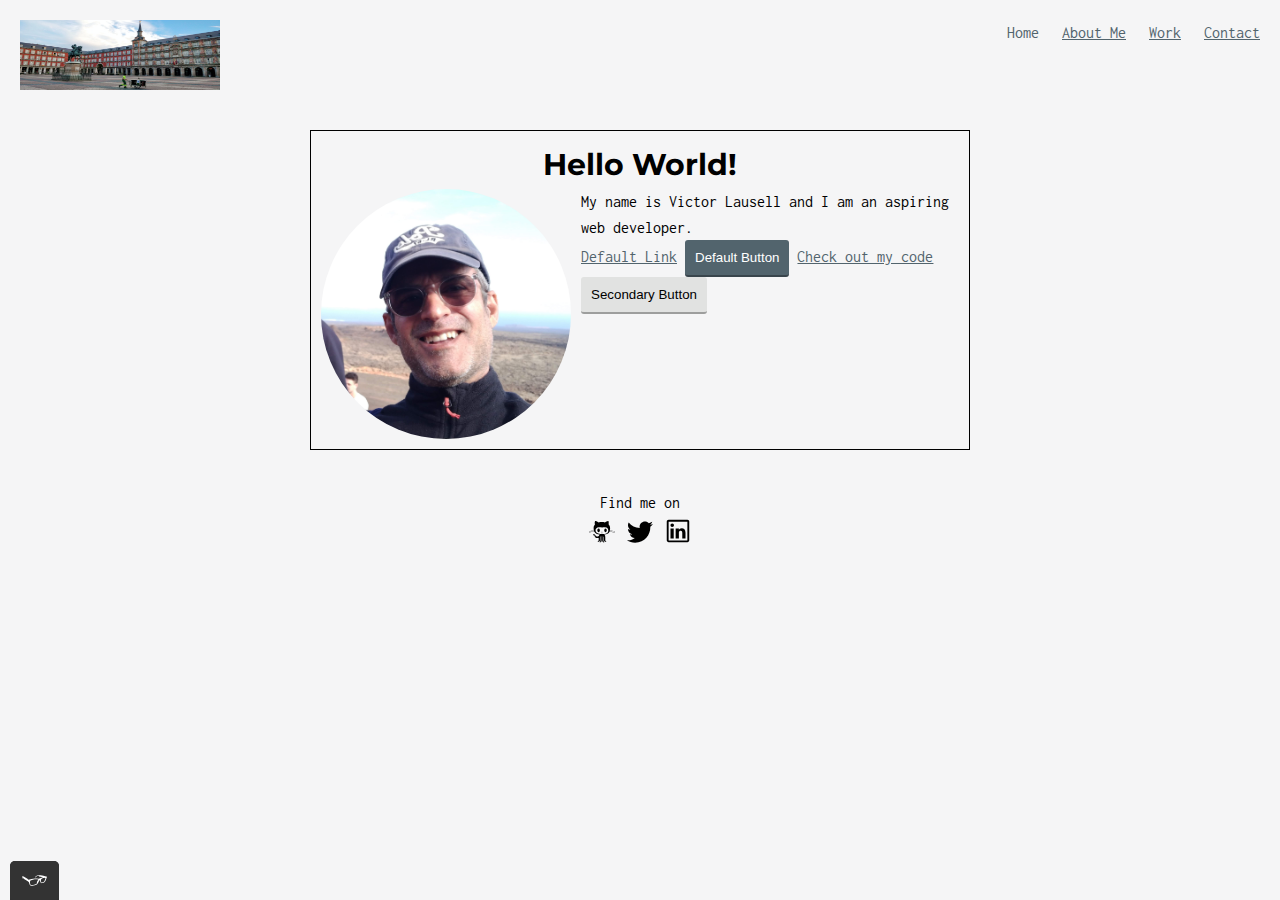
==== index.html @ 49cc0823 "added alert to index page" ====
<!DOCTYPE html>
<html lang="en">
<head>
  <meta charset="UTF-8">
  <meta name="viewport" content="width=device-width, initial-scale=1.0">
  <link rel="shortcut icon" href="images/favicon.ico">
  <title>Victor´s HTML Page</title>
  <link rel="stylesheet" href="css/css-reset.css">
  <!-- <link rel="stylesheet" type="text/css" href="https://cdnjs.cloudflare.com/ajax/libs/normalize/8.0.1/normalize.min.css" integrity="sha512-NhSC1YmyruXifcj/KFRWoC561YpHpc5Jtzgvbuzx5VozKpWvQ+4nXhPdFgmx8xqexRcpAglTj9sIBWINXa8x5w==" crossorigin="anonymous" /> -->
  <link rel="stylesheet" type="text/css" href="css/style.production.css">
  <link href="https://fonts.googleapis.com/css2?family=Inconsolata:wght@400;700&family=Montserrat:wght@400;700&display=swap" rel="stylesheet">

</head>
<body>
    <!-- header including logo and main navigation -->
<header class="page-header">
    <!-- add logo here -->
    <img src="images/victor-lausell-axY7XS8LmNY-unsplash.jpg" alt="logo" width="200" height="70" class="page-header__item">
    <nav class="main-navigation page-header__item">
        <ul role="menubar" class="navigation-list">
            <li role="presentation">
                <a href="index.html" role="menuitem" class="navigation-list__item navigation-list__item--active">Home</a>
            </li>
            <li role="presentation">
                <a href="about.html" role="menuitem" class="navigation-list__item ">About Me</a>
            </li>
            <li role="presentation">
                <a href="work.html" role="menuitem" class="navigation-list__item">Work</a>
            </li>
            <li role="presentation">
                <a href="contact.html" role="menuitem" class="navigation-list__item ">Contact</a>
            </li>
        </ul>    
</nav>   
</header>
<div class="profile">
    <div >
        <h1 style="text-align: center;">Hello World!</h1>
        <p><!-- <img src="http://via.placeholder.com/150x150" alt="A photograph of me"> -->
            <img src="images/IMG_20200105_113810.png" width="250" height="250" class="profile__portrait" alt="photo of me, Victor Lausell" style="float:left; margin-right: 10px;">My name is Victor Lausell and I am an aspiring web developer.</p>
    
        <a href="#">Default Link</a>
        <button type="button">Default Button</button>
        <a href="https://github.com/lausellv/CF-WebSite.git">Check out my code</a>
        <button class="button__secondary">Secondary Button</button>
    </div>
</div>

<footer class="page-footer">
    
    <div class="social-media">
        <p>Find me on</p>
        <!-- Github logo -->
    <a href="https://github.com/lausellv" target="_blank"><img src="images/iconfinder_github_394189b.svg" alt="github" ></a>
    <!-- Twitter logo -->
    <a href="https://twitter.com/LausellVictor" target="_blank"><img src="images/iconfinder_03-twitter_104501b.svg" alt="twitter"></a>
    <!-- LinkedIn logo -->
    <a href="https://www.linkedin.com/in/lausellv" target="_blank"><img src="images/iconfinder_icon-social-linkedin-outline_211909b.svg" alt="linkedin"></a>
    </div>
</footer>         
       
     

<script>alert('Howdy');</script>
<script src="js/tota11y.min.js"></script>
</body>
</html>
---- css/style.production.css ----
/*
* Prefixed by https://autoprefixer.github.io
* PostCSS: v7.0.29,
* Autoprefixer: v9.7.6
* Browsers: last 4 version
*/

/*
Colors used
https://material.io/resources/color/#!/?view.left=0&view.right=0&primary.color=90A4AE&secondary.color=BDBDBD

Primary Color (blue grey): #90a4ae;
    (black text): #000;
    P-dark blue grey: #62757f;
    (white text): #fff;

Secondary Color (darker light grey): #E1E2E1;
Background color (light grey): #F5F5F6;
 */
/* CSS rules to specify families
font-family: 'Inconsolata', monospace;
font-family: 'Montserrat', sans-serif; */

:root {
  --black: #000;
  --white: #fff;
  --primary-color: #52646d;
  --secondary-color: #e1e2e1;
  --bg-color: #f5f5f6;
  --light-blue-grey: rgb(146, 165, 172);
  --primary-color-darker: darken(--primary-color, 20%);
  --visited-links: #306569;
  --active-links: #489c79;
  --font-size-body: 16px;
  --font-size-h1: 30px;
  --font-size-h2: 24px;
  --font-size-h3: 18px;
  --font-weight-body: 400;
  --font-weight-h1-h2-h3: 700;
}

* {
  -webkit-box-sizing: border-box;
          box-sizing: border-box;
}

body {
  background-color: var(--bg-color);
  font-family: "Inconsolata", monospace;
  font-weight: var(--font-weight-body);
  font-size: var(--font-size-body);
  line-height: 1.6;
  /* sets the line height to 1.6 */
}

h1 {
  font-family: "Montserrat", sans-serif;
  font-size: var(--font-size-h1);
  font-weight: var(--font-weight-h1-h2-h3);
}

h2 {
  font-size: var(--font-size-h2);
  font-weight: var(--font-weight-h1-h2-h3);
}

h3 {
  font-size: var(--font-size-h3);
  font-weight: var(--font-weight-h1-h2-h3);
}

div {
  padding: 10px; /* Adds a 10px inner spacing to all sides*/
  margin: 10px; /* Adds a 10px outer spacing to all sides*/
  border-width: 1px;
  border-color: var(--black);
  border-style: solid;
  /* border: 1px solid black; Attributes describe: thickness, type, color */
}

a {
  color: var(--primary-color);
  /* color: #000; */
}

a.visited {
  /* link previously visited */
  color: var(--visited-links);
}

a:hover,
a:focus {
  /* always after a.visited!!! no underlining while hovering above the link */
  text-decoration: none;
}

a:active {
  /* selected link */
  color: var(--active-links);
}

.about {
  text-align: center;
}

div.about,
div.social-media,
div.profile {
  border: none;
}

button,
.button {
  /* overwrites browser defaults and resets the border */
  border: none;
  display: inline-block;
  /* takes the font from the outer container */
  /* font-family: inherit; */
  /* styles the button */
  background-color: var(--primary-color);
  color: var(--white);
  text-decoration: none;
  /* no need to specify the font-size since it was done when styling the body */
  /* font-size: 16px; */
  padding: 10px;
  border-radius: 3px;
  /* width of the border, type, color */
  border-bottom: 2px solid rgba(0, 0, 0, 0.3);
  /* transition-duration: 0.2s;
  transition-property: opacity; */
  /* combined transition duration with transition property */
  -webkit-transition: 0.2s opacity;
  -o-transition: 0.2s opacity;
  transition: 0.2s opacity;
}

button:hover,
button:focus,
.button:hover,
.button:focus {
  /* reduces the opacity of the button to 80% */
  opacity: 0.8;
  /* lets the mouse appear as a hand when hovering over the button */
  cursor: pointer;
}

/* further practice with attribute selectors/ basically you're targeting the attribute itself and styling it*/
/* a[role] {
  background-color: #96aaa2;
} */

.button__secondary {
  background-color: var(--secondary-color);
  color: var(--black);
  /* the rest is inherited by the styled applied to the original button. no need to go over that as long as this secondary button is below on the style sheet */
}

.page-header {
  display: -webkit-box;
  display: -ms-flexbox;
  display: flex;
  width: 100%;
  padding: 20px;
}

.page-header__item {
  -ms-flex-preferred-size: 200px;
      flex-basis: 200px;
  -ms-flex-negative: 1;
      flex-shrink: 1;
  -webkit-box-flex: 0;
      -ms-flex-positive: 0;
          flex-grow: 0;
  /* flex: 0, 1 200px; */
}
/* do we need to have .page-header here? not really */
.page-header .page-header__item:last-child {
  -webkit-box-flex: 1;
      -ms-flex-positive: 1;
          flex-grow: 1;
  text-align: right;
}

#work {
  padding: 20px;
}

.navigation-list {
  list-style-type: none;
}

.navigation-list li {
  display: inline-block;
  margin-left: 15px;
}

.navigation-list__item--active {
  text-decoration: none;
}

div.profile {
  max-width: 700px;
  margin: 0 auto;
  display: -webkit-box;
  display: -ms-flexbox;
  display: flex;
}

textarea {
  position: fixed;
  bottom: 0;
  right: 0;
  width: 95%;
}

.profile .profile__portrait {
  float: left;
  width: 250px;
  height: 250px;
  /* height:250px; or height:auto;  don't need it bc it's a square img, I created it, so I know for sure*/
  /* margin-right:40px; */
  border-radius: 50%;
  -webkit-box-flex: 0;
      -ms-flex-positive: 0;
          flex-grow: 0;
  -ms-flex-negative: 0;
      flex-shrink: 0;
}

.grid {
  display: -ms-grid;
  display: grid;
  -ms-grid-columns: 300px 300px 300px;
  grid-template-columns: 300px 300px 300px;
  -ms-grid-rows: 300px 300px;
  grid-template-rows: 300px 300px;
}

.grid > *:nth-child(1) {
  -ms-grid-row: 1;
  -ms-grid-column: 1;
}

.grid > *:nth-child(2) {
  -ms-grid-row: 1;
  -ms-grid-column: 2;
}

.grid > *:nth-child(3) {
  -ms-grid-row: 1;
  -ms-grid-column: 3;
}

.grid > *:nth-child(4) {
  -ms-grid-row: 2;
  -ms-grid-column: 1;
}

.grid > *:nth-child(5) {
  -ms-grid-row: 2;
  -ms-grid-column: 2;
}

.grid > *:nth-child(6) {
  -ms-grid-row: 2;
  -ms-grid-column: 3;
}

.grid .grid__item {
  background-color: var(--light-blue-grey);
}

.page-footer {
  clear: both;
  display: -webkit-box;
  display: -ms-flexbox;
  display: flex;
  -webkit-box-orient: vertical;
  -webkit-box-direction: normal;
      -ms-flex-direction: column;
          flex-direction: column;
}

.social-media {
  text-align: center;
}

/* .social-media--item {

} */

/* @keyframes color-change {
  from {
    fill: #edc655;
  }
  to {
    fill: #f76414;
  }
} */
/* using percentages */

@-webkit-keyframes color-change {
  0% {
    fill: #edc655;
  }
  50% {
    fill: #fcffad;
  }
  100% {
    fill: #f76414;
  }
}

@keyframes color-change {
  0% {
    fill: #edc655;
  }
  50% {
    fill: #fcffad;
  }
  100% {
    fill: #f76414;
  }
}

.sun {
  -webkit-animation-duration: 4s;
          animation-duration: 4s;
  -webkit-animation-name: color-change;
          animation-name: color-change;
  -webkit-animation-iteration-count: infinite;
          animation-iteration-count: infinite;
  -webkit-animation-direction: alternate;
          animation-direction: alternate;
  -webkit-animation-timing-function: linear;
          animation-timing-function: linear;
}
.sun {
  -webkit-animation: 4s color-change infinite alternate linear;
          animation: 4s color-change infinite alternate linear;
}

@-webkit-keyframes cloud-move {
  from {
    -webkit-transform: translate(0, 50px);
            transform: translate(0, 50px);
  }
  to {
    -webkit-transform: translate(200px, 50px);
            transform: translate(200px, 50px);
  }
}

@keyframes cloud-move {
  from {
    -webkit-transform: translate(0, 50px);
            transform: translate(0, 50px);
  }
  to {
    -webkit-transform: translate(200px, 50px);
            transform: translate(200px, 50px);
  }
}
/* .cloud-front {
  animation-duration: 30s;
  animation-name: cloud-move;
  animation-iteration-count: infinite;
  animation-direction: alternate;
  animation-timing-function: linear;
} */
.cloud-front {
  -webkit-animation: 30s cloud-move infinite alternate linear;
          animation: 30s cloud-move infinite alternate linear;
}

@-webkit-keyframes cloud-move-reverse {
  from {
    -webkit-transform: translate(446px, 48px);
            transform: translate(446px, 48px);
  }
  to {
    -webkit-transform: translate(100px, 48px);
            transform: translate(100px, 48px);
  }
}

@keyframes cloud-move-reverse {
  from {
    -webkit-transform: translate(446px, 48px);
            transform: translate(446px, 48px);
  }
  to {
    -webkit-transform: translate(100px, 48px);
            transform: translate(100px, 48px);
  }
}

.cloud-back {
  -webkit-animation-duration: 30s;
          animation-duration: 30s;
  -webkit-animation-name: cloud-move-reverse;
          animation-name: cloud-move-reverse;
  -webkit-animation-iteration-count: infinite;
          animation-iteration-count: infinite;
  -webkit-animation-timing-function: linear;
          animation-timing-function: linear;
}
/* the order doesn't matter */
.cloud-back {
  -webkit-animation: infinite 34s cloud-move-reverse alternate linear;
          animation: infinite 34s cloud-move-reverse alternate linear;
}
/*  devices less than 500px wide*/

@media all and (max-width: 500px) {
  .grid {
    -ms-grid-columns: 1fr;
    grid-template-columns: 1fr;
    /* grid-gap: 10px; */
  }

  /* we don't need this code bc it's included in @media all and (max-width: 750px) */
  /* .grid__item:last-child {
    grid-column: auto / auto;
    grid-row: auto / auto;
  }
  h1 {
    font-size: 22px;
  } */
}

/*  devices that are greater than 500px but less than 700px wide*/

@media all and (min-width: 500px) and (max-width: 750px) {
  .grid {
    -ms-grid-columns: 1fr 1fr;
    grid-template-columns: 1fr 1fr;
    /* grid-gap: 10px; */
  }

  /* we don't need this code bc it's included in @media all and (max-width: 750px) */
  /* .grid__item:last-child {
grid-column: auto / auto;
grid-row: auto / auto;
}

h1 {
  font-size: 22px
} */
}

/* this m-query combines (min-width: 0px) and (max-width:750px) and their shared code */

@media all and (max-width: 750px) {
  .grid {
    grid-gap: 10px;
  }

  .grid__item:last-child {
    grid-column: auto / auto;
    grid-row: auto / auto;
  }
  h1 {
    font-size: 22px;
  }
}
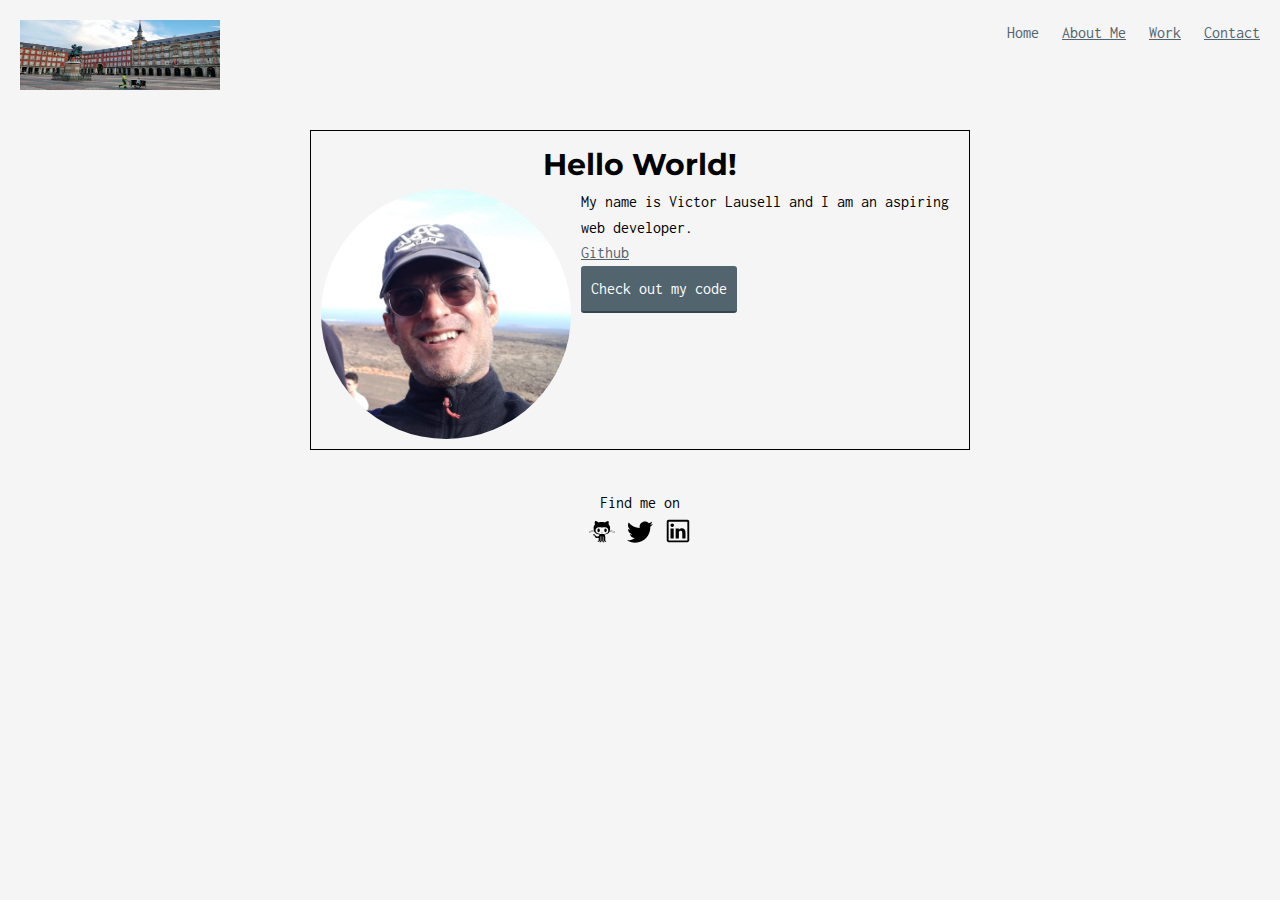
==== commit e3e5dcf5: "commented out forms and styled link as a button" ====
--- a/index.html
+++ b/index.html
@@ -39,10 +39,9 @@
         <p><!-- <img src="http://via.placeholder.com/150x150" alt="A photograph of me"> -->
             <img src="images/IMG_20200105_113810.png" width="250" height="250" class="profile__portrait" alt="photo of me, Victor Lausell" style="float:left; margin-right: 10px;">My name is Victor Lausell and I am an aspiring web developer.</p>
     
-        <a href="#">Default Link</a>
-        <button type="button">Default Button</button>
-        <a href="https://github.com/lausellv/CF-WebSite.git">Check out my code</a>
-        <button class="button__secondary">Secondary Button</button>
+        <a href="https://github.com/lausellv/CF-WebSite.git">Github</a><br>
+        <a href="https://github.com/lausellv/CF-WebSite.git" class="button">Check out my code</a>
+        <!-- <button class="button__secondary">Secondary Button</button> -->
     </div>
 </div>
 
@@ -61,7 +60,7 @@
        
      
 
-<script>alert('Howdy');</script>
+<!-- <script>alert('Howdy');</script> -->
 <script src="js/tota11y.min.js"></script>
 </body>
 </html>
--- a/css/style.production.css
+++ b/css/style.production.css
@@ -207,7 +207,7 @@
 }
 
 textarea {
-  position: fixed;
+  position: relative;
   bottom: 0;
   right: 0;
   width: 95%;
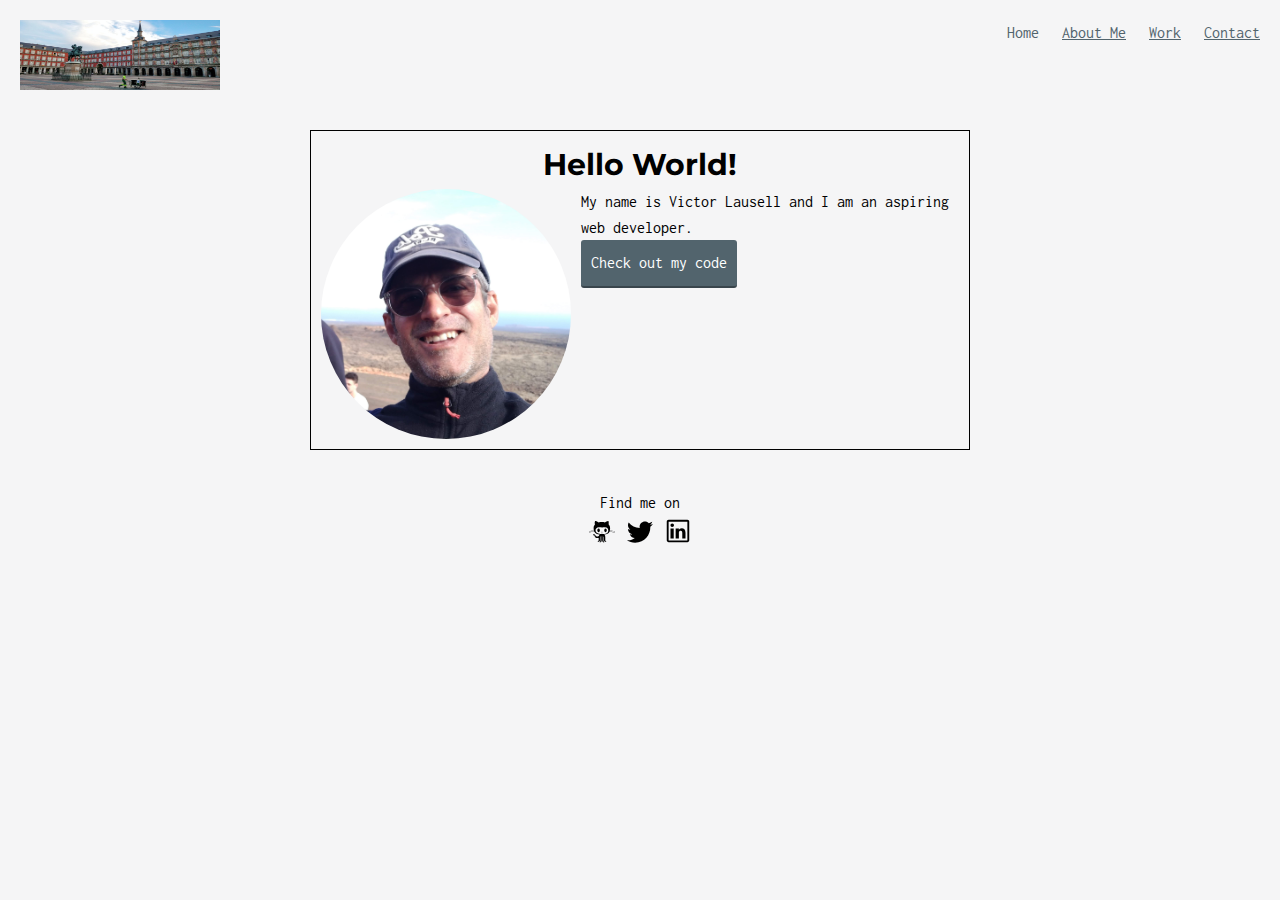
==== commit fb205883: "modified links" ====
--- a/index.html
+++ b/index.html
@@ -39,8 +39,8 @@
         <p><!-- <img src="http://via.placeholder.com/150x150" alt="A photograph of me"> -->
             <img src="images/IMG_20200105_113810.png" width="250" height="250" class="profile__portrait" alt="photo of me, Victor Lausell" style="float:left; margin-right: 10px;">My name is Victor Lausell and I am an aspiring web developer.</p>
     
-        <a href="https://github.com/lausellv/CF-WebSite.git">Github</a><br>
-        <a href="https://github.com/lausellv/CF-WebSite.git" class="button">Check out my code</a>
+        
+        <a href="https://github.com/lausellv/CF-WebSite.git" class="button" target="_blank">Check out my code</a>
         <!-- <button class="button__secondary">Secondary Button</button> -->
     </div>
 </div>
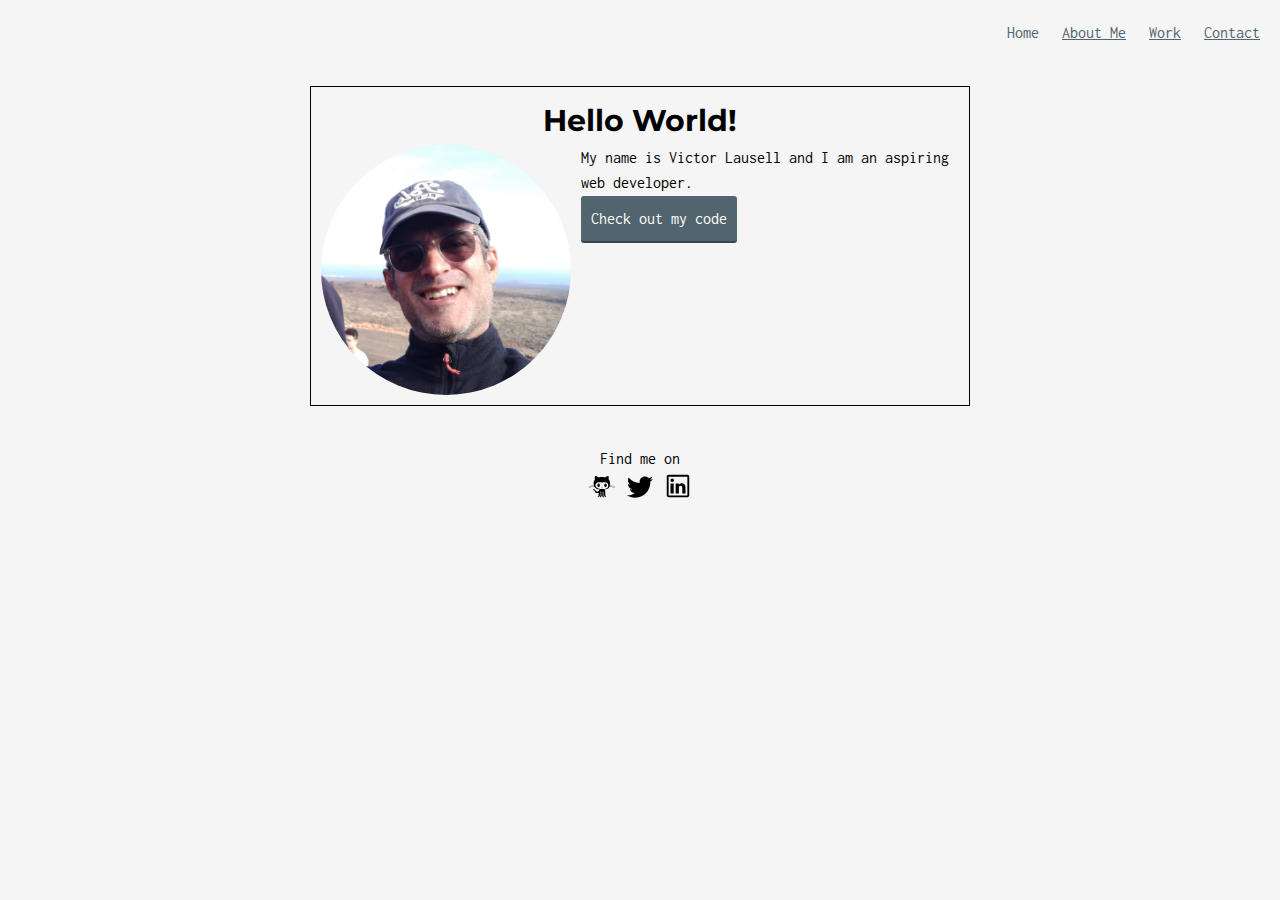
==== commit 33ffdce3: "CF.6.6 updates" ====
--- a/index.html
+++ b/index.html
@@ -15,7 +15,6 @@
     <!-- header including logo and main navigation -->
 <header class="page-header">
     <!-- add logo here -->
-    <img src="images/victor-lausell-axY7XS8LmNY-unsplash.jpg" alt="logo" width="200" height="70" class="page-header__item">
     <nav class="main-navigation page-header__item">
         <ul role="menubar" class="navigation-list">
             <li role="presentation">
--- a/css/style.production.css
+++ b/css/style.production.css
@@ -1,7 +1,7 @@
 /*
 * Prefixed by https://autoprefixer.github.io
-* PostCSS: v7.0.29,
-* Autoprefixer: v9.7.6
+* PostCSS: v8.3.6,
+* Autoprefixer: v10.3.1
 * Browsers: last 4 version
 */
 
@@ -21,71 +21,53 @@
 font-family: 'Inconsolata', monospace;
 font-family: 'Montserrat', sans-serif; */
 
-:root {
-  --black: #000;
-  --white: #fff;
-  --primary-color: #52646d;
-  --secondary-color: #e1e2e1;
-  --bg-color: #f5f5f6;
-  --light-blue-grey: rgb(146, 165, 172);
-  --primary-color-darker: darken(--primary-color, 20%);
-  --visited-links: #306569;
-  --active-links: #489c79;
-  --font-size-body: 16px;
-  --font-size-h1: 30px;
-  --font-size-h2: 24px;
-  --font-size-h3: 18px;
-  --font-weight-body: 400;
-  --font-weight-h1-h2-h3: 700;
-}
-
 * {
   -webkit-box-sizing: border-box;
           box-sizing: border-box;
 }
 
 body {
-  background-color: var(--bg-color);
+  background-color: #f5f5f6;
   font-family: "Inconsolata", monospace;
-  font-weight: var(--font-weight-body);
-  font-size: var(--font-size-body);
+  font-weight: 400;
+  font-size: 16px;
   line-height: 1.6;
   /* sets the line height to 1.6 */
 }
 
 h1 {
   font-family: "Montserrat", sans-serif;
-  font-size: var(--font-size-h1);
-  font-weight: var(--font-weight-h1-h2-h3);
+  font-size: 30px;
+  font-weight: 700;
 }
 
 h2 {
-  font-size: var(--font-size-h2);
-  font-weight: var(--font-weight-h1-h2-h3);
+  font-size: 24px;
+  font-weight: 700;
 }
 
 h3 {
-  font-size: var(--font-size-h3);
-  font-weight: var(--font-weight-h1-h2-h3);
+  font-size: 18px;
+  font-weight: 700;
 }
 
 div {
   padding: 10px; /* Adds a 10px inner spacing to all sides*/
   margin: 10px; /* Adds a 10px outer spacing to all sides*/
   border-width: 1px;
-  border-color: var(--black);
+  border-color: #000;
   border-style: solid;
   /* border: 1px solid black; Attributes describe: thickness, type, color */
 }
 
 a {
-  color: var(--primary-color);
+  color: #52646d;
   /* color: #000; */
 }
 
 a.visited {
   /* link previously visited */
-  color: var(--visited-links);
+  color: #306569;
 }
 
 a:hover,
@@ -96,7 +78,7 @@
 
 a:active {
   /* selected link */
-  color: var(--active-links);
+  color: #489c79;
 }
 
 .about {
@@ -109,16 +91,15 @@
   border: none;
 }
 
-button,
-.button {
+button {
   /* overwrites browser defaults and resets the border */
   border: none;
   display: inline-block;
   /* takes the font from the outer container */
   /* font-family: inherit; */
   /* styles the button */
-  background-color: var(--primary-color);
-  color: var(--white);
+  background-color: #52646d;
+  color: #fff;
   text-decoration: none;
   /* no need to specify the font-size since it was done when styling the body */
   /* font-size: 16px; */
@@ -134,6 +115,30 @@
   transition: 0.2s opacity;
 }
 
+.button {
+  /* overwrites browser defaults and resets the border */
+  border: none;
+  display: inline-block;
+  /* takes the font from the outer container */
+  /* font-family: inherit; */
+  /* styles the button */
+  background-color: #52646d;
+  color: #fff;
+  text-decoration: none;
+  /* no need to specify the font-size since it was done when styling the body */
+  /* font-size: 16px; */
+  padding: 10px;
+  border-radius: 3px;
+  /* width of the border, type, color */
+  border-bottom: 2px solid rgba(0, 0, 0, 0.3);
+  /* transition-duration: 0.2s;
+  transition-property: opacity; */
+  /* combined transition duration with transition property */
+  -webkit-transition: 0.2s opacity;
+  -o-transition: 0.2s opacity;
+  transition: 0.2s opacity;
+}
+
 button:hover,
 button:focus,
 .button:hover,
@@ -150,8 +155,8 @@
 } */
 
 .button__secondary {
-  background-color: var(--secondary-color);
-  color: var(--black);
+  background-color: #e1e2e1;
+  color: #000;
   /* the rest is inherited by the styled applied to the original button. no need to go over that as long as this secondary button is below on the style sheet */
 }
 
@@ -227,47 +232,35 @@
       flex-shrink: 0;
 }
 
-.grid {
-  display: -ms-grid;
-  display: grid;
-  -ms-grid-columns: 300px 300px 300px;
-  grid-template-columns: 300px 300px 300px;
-  -ms-grid-rows: 300px 300px;
-  grid-template-rows: 300px 300px;
-}
-
-.grid > *:nth-child(1) {
-  -ms-grid-row: 1;
-  -ms-grid-column: 1;
-}
-
-.grid > *:nth-child(2) {
-  -ms-grid-row: 1;
-  -ms-grid-column: 2;
-}
-
-.grid > *:nth-child(3) {
-  -ms-grid-row: 1;
-  -ms-grid-column: 3;
-}
-
-.grid > *:nth-child(4) {
-  -ms-grid-row: 2;
-  -ms-grid-column: 1;
-}
-
-.grid > *:nth-child(5) {
-  -ms-grid-row: 2;
-  -ms-grid-column: 2;
-}
-
-.grid > *:nth-child(6) {
-  -ms-grid-row: 2;
-  -ms-grid-column: 3;
-}
-
-.grid .grid__item {
-  background-color: var(--light-blue-grey);
+.grid-item {
+  display: inline-block;
+  width: 33%;
+ }
+
+ @supports (display:grid){
+   .grid {
+    display:-ms-grid;
+    display:grid;
+    -ms-grid-columns: 1fr 20px 1fr 20px 1fr;
+    grid-template-columns: 1fr 1fr 1fr;
+    grid-gap:20px;
+  }
+  .grid-item {
+    background-color: undefined;
+    color:undefined;
+    width:auto;
+    min-height:auto;
+    padding:10px 15px;
+  }
+}
+
+
+
+
+.grid .grid-item {
+  height: 250px;
+  overflow: auto;
+  background-color: rgb(192, 208, 214);
 }
 
 .page-footer {
@@ -433,23 +426,33 @@
 
 @media all and (min-width: 500px) and (max-width: 750px) {
   .grid {
-    -ms-grid-columns: 1fr 1fr;
+    -ms-grid-columns: 1fr;
+    grid-template-columns: 1fr;
+    /* grid-gap: 10px; */
+  }
+}
+@media all and (min-width: 750px) and (max-width: 950px) {
+  .grid {
+    -ms-grid-columns: 1fr;
+    grid-template-columns: 1fr;
+    /* grid-gap: 10px; */
+  }
+}
+@media all and (min-width: 950px) and (max-width: 1250px) {
+  .grid {
+    -ms-grid-columns: 1fr;
+    grid-template-columns: 1fr;
+    /* grid-gap: 10px; */
+  }
+}
+
+@media all and (min-width: 1250px) and (max-width: 2000px) {
+  .grid {
+    -ms-grid-columns: 1fr 20px 1fr;
     grid-template-columns: 1fr 1fr;
     /* grid-gap: 10px; */
   }
-
-  /* we don't need this code bc it's included in @media all and (max-width: 750px) */
-  /* .grid__item:last-child {
-grid-column: auto / auto;
-grid-row: auto / auto;
-}
-
-h1 {
-  font-size: 22px
-} */
-}
-
-/* this m-query combines (min-width: 0px) and (max-width:750px) and their shared code */
+}
 
 @media all and (max-width: 750px) {
   .grid {
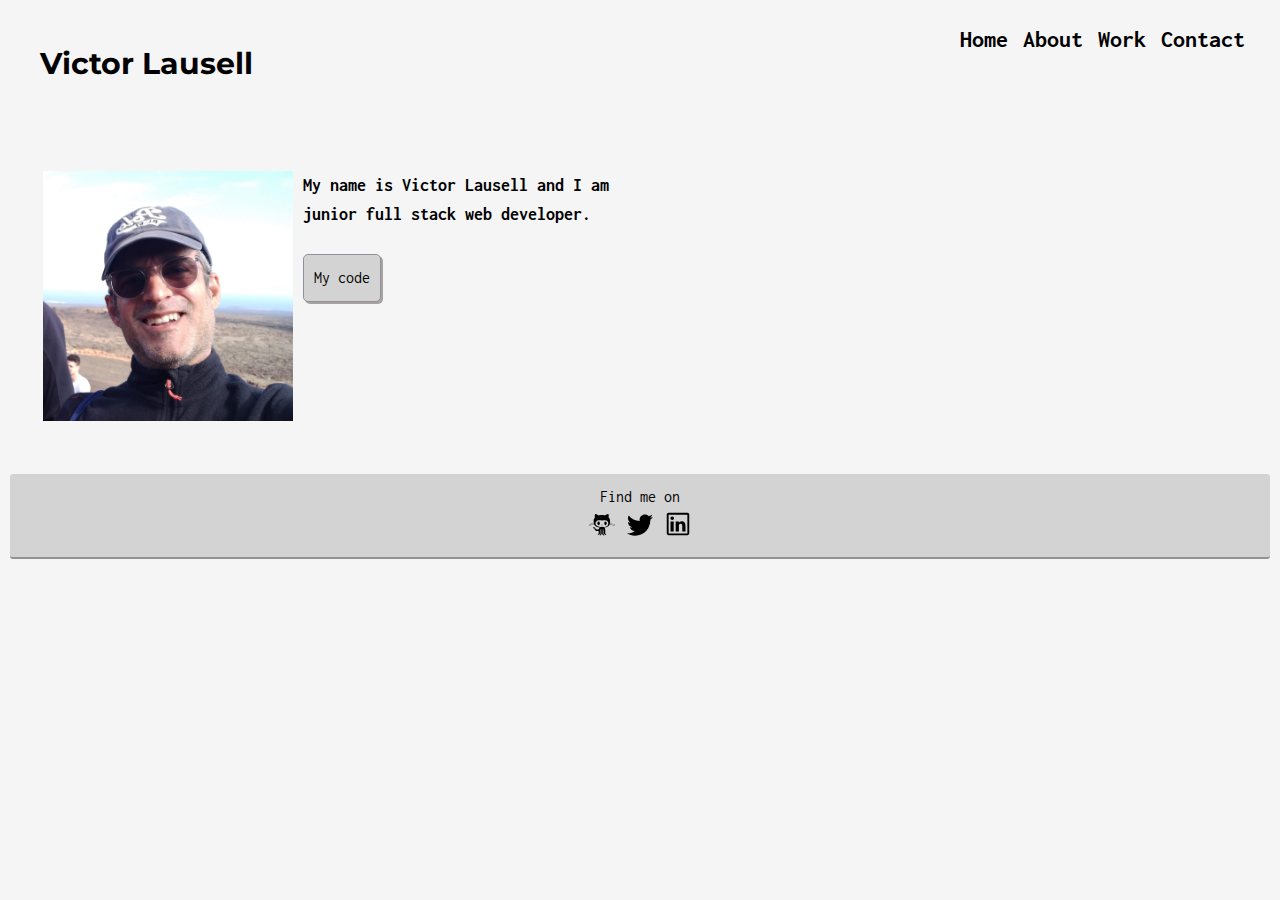
==== commit cd1be121: "CF6.7 Website update" ====
--- a/index.html
+++ b/index.html
@@ -1,65 +1,89 @@
 <!DOCTYPE html>
 <html lang="en">
-<head>
-  <meta charset="UTF-8">
-  <meta name="viewport" content="width=device-width, initial-scale=1.0">
-  <link rel="shortcut icon" href="images/favicon.ico">
-  <title>Victor´s HTML Page</title>
-  <link rel="stylesheet" href="css/css-reset.css">
-  <!-- <link rel="stylesheet" type="text/css" href="https://cdnjs.cloudflare.com/ajax/libs/normalize/8.0.1/normalize.min.css" integrity="sha512-NhSC1YmyruXifcj/KFRWoC561YpHpc5Jtzgvbuzx5VozKpWvQ+4nXhPdFgmx8xqexRcpAglTj9sIBWINXa8x5w==" crossorigin="anonymous" /> -->
-  <link rel="stylesheet" type="text/css" href="css/style.production.css">
-  <link href="https://fonts.googleapis.com/css2?family=Inconsolata:wght@400;700&family=Montserrat:wght@400;700&display=swap" rel="stylesheet">
+  <head>
+    <meta charset="UTF-8" />
+    <meta name="viewport" content="width=device-width, initial-scale=1.0" />
+    <link rel="shortcut icon" href="images/favicon.ico" />
+    <title>Victor´s HTML Page</title>
+    <link rel="stylesheet" href="css/css-reset.css" />
+    <!-- <link rel="stylesheet" type="text/css" href="https://cdnjs.cloudflare.com/ajax/libs/normalize/8.0.1/normalize.min.css" integrity="sha512-NhSC1YmyruXifcj/KFRWoC561YpHpc5Jtzgvbuzx5VozKpWvQ+4nXhPdFgmx8xqexRcpAglTj9sIBWINXa8x5w==" crossorigin="anonymous" /> -->
+    <link rel="stylesheet" type="text/css" href="css/style.production.css" />
+    <link
+      href="https://fonts.googleapis.com/css2?family=Inconsolata:wght@400;700&family=Montserrat:wght@400;700&display=swap"
+      rel="stylesheet"
+    />
+  </head>
+  <body>
+    <!-- header including logo and main navigation -->
+    <header class="page-header">
+      <div class="nav-title logo">
+        <h1><a href="index.html">Victor Lausell</a></h1>
+      </div>
+      <nav class="main-navigation page-header__item">
+        
+        <ul role="menubar" class="navigation-list">
+          <li role="presentation">
+            <h2><a
+              href="index.html"
+              role="menuitem"
+              class="navigation-list__item navigation-list__item--active"
+              >Home</a
+            ></li><h2>
+          </li>
+          <li role="presentation"><h2>
+            <a href="about.html" role="menuitem" class="navigation-list__item">About</a>
+          </li></h2>
+          <li role="presentation">
+            <h2><a href="work.html" role="menuitem" class="navigation-list__item">Work</a>
+            </h2></li></br>
+          <li role="presentation">
+            <h2><a href="contact.html" role="menuitem" class="navigation-list__item">Contact</a></h2>
+          </li>
+        </ul>
+      </nav>
+    </header>
+    <div class="profile">
+      <div>
+       
+        <p>
+        
+          <!-- <img src="http://via.placeholder.com/150x150" alt="A photograph of me"> -->
+          <img
+            src="images/IMG_20200105_113810.png"
+            width="250"
+            height="250"
+            class="profile__portrait"
+            alt="photo of me, Victor Lausell"
+            style="float: left; margin-right: 10px"
+          /><h3>My name is Victor Lausell and I am junior full stack web developer.</h3>
+        </p>
+    </br>
+        <a href="https://github.com/lausellv/CF-WebSite.git" class="button" target="_blank"
+          >My code</a
+        >
+        <!-- <button class="button__secondary">Secondary Button</button> -->
+      </div>
+    </div>
 
-</head>
-<body>
-    <!-- header including logo and main navigation -->
-<header class="page-header">
-    <!-- add logo here -->
-    <nav class="main-navigation page-header__item">
-        <ul role="menubar" class="navigation-list">
-            <li role="presentation">
-                <a href="index.html" role="menuitem" class="navigation-list__item navigation-list__item--active">Home</a>
-            </li>
-            <li role="presentation">
-                <a href="about.html" role="menuitem" class="navigation-list__item ">About Me</a>
-            </li>
-            <li role="presentation">
-                <a href="work.html" role="menuitem" class="navigation-list__item">Work</a>
-            </li>
-            <li role="presentation">
-                <a href="contact.html" role="menuitem" class="navigation-list__item ">Contact</a>
-            </li>
-        </ul>    
-</nav>   
-</header>
-<div class="profile">
-    <div >
-        <h1 style="text-align: center;">Hello World!</h1>
-        <p><!-- <img src="http://via.placeholder.com/150x150" alt="A photograph of me"> -->
-            <img src="images/IMG_20200105_113810.png" width="250" height="250" class="profile__portrait" alt="photo of me, Victor Lausell" style="float:left; margin-right: 10px;">My name is Victor Lausell and I am an aspiring web developer.</p>
-    
-        
-        <a href="https://github.com/lausellv/CF-WebSite.git" class="button" target="_blank">Check out my code</a>
-        <!-- <button class="button__secondary">Secondary Button</button> -->
-    </div>
-</div>
-
-<footer class="page-footer">
-    
-    <div class="social-media">
+    <footer class="page-footer">
+      <div class="social-media">
         <p>Find me on</p>
         <!-- Github logo -->
-    <a href="https://github.com/lausellv" target="_blank"><img src="images/iconfinder_github_394189b.svg" alt="github" ></a>
-    <!-- Twitter logo -->
-    <a href="https://twitter.com/LausellVictor" target="_blank"><img src="images/iconfinder_03-twitter_104501b.svg" alt="twitter"></a>
-    <!-- LinkedIn logo -->
-    <a href="https://www.linkedin.com/in/lausellv" target="_blank"><img src="images/iconfinder_icon-social-linkedin-outline_211909b.svg" alt="linkedin"></a>
-    </div>
-</footer>         
-       
-     
+        <a href="https://github.com/lausellv" target="_blank"
+          ><img src="images/iconfinder_github_394189b.svg" alt="github"
+        /></a>
+        <!-- Twitter logo -->
+        <a href="https://twitter.com/LausellVictor" target="_blank"
+          ><img src="images/iconfinder_03-twitter_104501b.svg" alt="twitter"
+        /></a>
+        <!-- LinkedIn logo -->
+        <a href="https://www.linkedin.com/in/lausellv" target="_blank"
+          ><img src="images/iconfinder_icon-social-linkedin-outline_211909b.svg" alt="linkedin"
+        /></a>
+      </div>
+    </footer>
 
-<!-- <script>alert('Howdy');</script> -->
-<script src="js/tota11y.min.js"></script>
-</body>
+    <!-- <script>alert('Howdy');</script> -->
+    <script src="js/tota11y.min.js"></script>
+  </body>
 </html>
--- a/css/style.production.css
+++ b/css/style.production.css
@@ -55,14 +55,15 @@
   padding: 10px; /* Adds a 10px inner spacing to all sides*/
   margin: 10px; /* Adds a 10px outer spacing to all sides*/
   border-width: 1px;
-  border-color: #000;
-  border-style: solid;
+  border-color: none;
+
   /* border: 1px solid black; Attributes describe: thickness, type, color */
 }
 
 a {
-  color: #52646d;
-  /* color: #000; */
+  text-decoration: none;
+  /* color: var(--primary-color); */
+  color: #000;
 }
 
 a.visited {
@@ -84,22 +85,26 @@
 .about {
   text-align: center;
 }
-
-div.about,
-div.social-media,
-div.profile {
-  border: none;
-}
-
-button {
+a.button {
+  background-color: #d3d3d3;
+  border: 1px solid #8c939b;
+  border-radius: 5px;
+  -webkit-box-shadow: 2px 2px rgb(170, 161, 161);
+          box-shadow: 2px 2px rgb(170, 161, 161);
+  color: rgb(3, 3, 3);
+  padding: 10px;
+  font-family: Inconsolata, monospace;
+}
+
+div.about {
   /* overwrites browser defaults and resets the border */
   border: none;
   display: inline-block;
   /* takes the font from the outer container */
   /* font-family: inherit; */
   /* styles the button */
-  background-color: #52646d;
-  color: #fff;
+  background-color: #d3d3d3;
+  color: #000;
   text-decoration: none;
   /* no need to specify the font-size since it was done when styling the body */
   /* font-size: 16px; */
@@ -115,15 +120,15 @@
   transition: 0.2s opacity;
 }
 
-.button {
+div.social-media {
   /* overwrites browser defaults and resets the border */
   border: none;
   display: inline-block;
   /* takes the font from the outer container */
   /* font-family: inherit; */
   /* styles the button */
-  background-color: #52646d;
-  color: #fff;
+  background-color: #d3d3d3;
+  color: #000;
   text-decoration: none;
   /* no need to specify the font-size since it was done when styling the body */
   /* font-size: 16px; */
@@ -139,6 +144,58 @@
   transition: 0.2s opacity;
 }
 
+button {
+  /* overwrites browser defaults and resets the border */
+  border: none;
+  display: inline-block;
+  /* takes the font from the outer container */
+  /* font-family: inherit; */
+  /* styles the button */
+  background-color: #d3d3d3;
+  color: #000;
+  text-decoration: none;
+  /* no need to specify the font-size since it was done when styling the body */
+  /* font-size: 16px; */
+  padding: 10px;
+  border-radius: 3px;
+  /* width of the border, type, color */
+  border-bottom: 2px solid rgba(0, 0, 0, 0.3);
+  /* transition-duration: 0.2s;
+  transition-property: opacity; */
+  /* combined transition duration with transition property */
+  -webkit-transition: 0.2s opacity;
+  -o-transition: 0.2s opacity;
+  transition: 0.2s opacity;
+}
+
+.button {
+  /* overwrites browser defaults and resets the border */
+  border: none;
+  display: inline-block;
+  /* takes the font from the outer container */
+  /* font-family: inherit; */
+  /* styles the button */
+  background-color: #d3d3d3;
+  color: #000;
+  text-decoration: none;
+  /* no need to specify the font-size since it was done when styling the body */
+  /* font-size: 16px; */
+  padding: 10px;
+  border-radius: 3px;
+  /* width of the border, type, color */
+  border-bottom: 2px solid rgba(0, 0, 0, 0.3);
+  /* transition-duration: 0.2s;
+  transition-property: opacity; */
+  /* combined transition duration with transition property */
+  -webkit-transition: 0.2s opacity;
+  -o-transition: 0.2s opacity;
+  transition: 0.2s opacity;
+}
+
+div.social-media.about{
+  background-color:#F5F5F6;
+}
+
 button:hover,
 button:focus,
 .button:hover,
@@ -188,28 +245,42 @@
 
 #work {
   padding: 20px;
+  text-align: center;
 }
 
 .navigation-list {
   list-style-type: none;
-}
-
-.navigation-list li {
-  display: inline-block;
-  margin-left: 15px;
-}
-
-.navigation-list__item--active {
-  text-decoration: none;
-}
-
-div.profile {
-  max-width: 700px;
-  margin: 0 auto;
   display: -webkit-box;
   display: -ms-flexbox;
   display: flex;
-}
+  float:right;
+
+}
+
+.navigation-list li {
+  display: inline-block;
+  
+  margin-right: 15px;
+}
+
+.navigation-list__item--active {
+  text-decoration: none;
+  text-align: center;
+}
+
+div.profile {
+  width: 60%;
+  border: none !important;
+  margin: 1%;
+  display: -webkit-box;
+  display: -ms-flexbox;
+  display: flex;
+}
+div.nav-title.logo {
+  border-color: none;
+  border-style: none;
+}
+
 
 textarea {
   position: relative;
@@ -224,7 +295,7 @@
   height: 250px;
   /* height:250px; or height:auto;  don't need it bc it's a square img, I created it, so I know for sure*/
   /* margin-right:40px; */
-  border-radius: 50%;
+  /* border-radius: 50%; */
   -webkit-box-flex: 0;
       -ms-flex-positive: 0;
           flex-grow: 0;
@@ -235,27 +306,24 @@
 .grid-item {
   display: inline-block;
   width: 33%;
- }
-
- @supports (display:grid){
-   .grid {
-    display:-ms-grid;
-    display:grid;
+}
+
+@supports (display: grid) {
+  .grid {
+    display: -ms-grid;
+    display: grid;
     -ms-grid-columns: 1fr 20px 1fr 20px 1fr;
     grid-template-columns: 1fr 1fr 1fr;
-    grid-gap:20px;
+    grid-gap: 20px;
   }
   .grid-item {
     background-color: undefined;
-    color:undefined;
-    width:auto;
-    min-height:auto;
-    padding:10px 15px;
-  }
-}
-
-
-
+    color: undefined;
+    width: auto;
+    min-height: auto;
+    padding: 10px 15px;
+  }
+}
 
 .grid .grid-item {
   height: 250px;
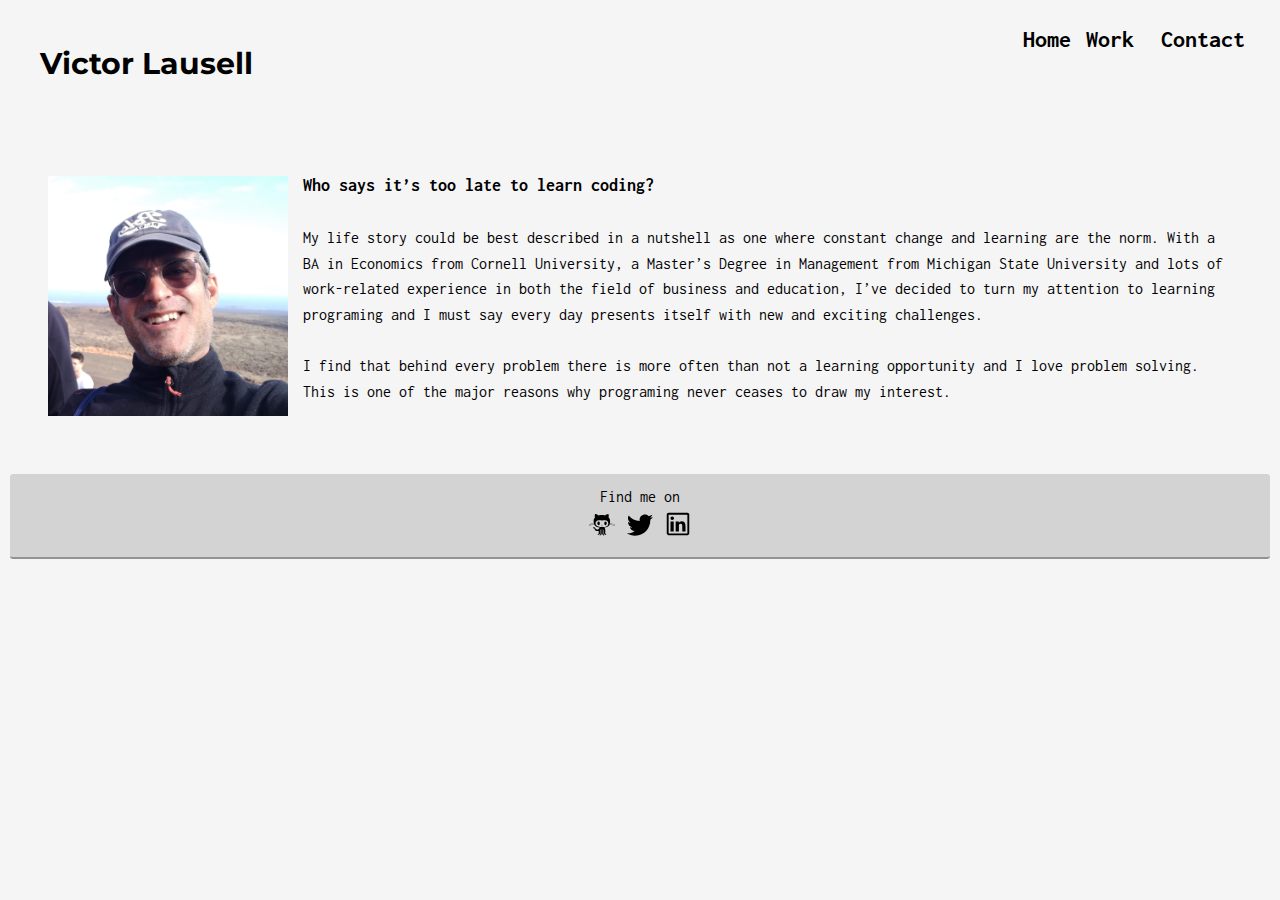
==== commit 66c4de21: "Updates to task 6.7" ====
--- a/index.html
+++ b/index.html
@@ -4,7 +4,7 @@
     <meta charset="UTF-8" />
     <meta name="viewport" content="width=device-width, initial-scale=1.0" />
     <link rel="shortcut icon" href="images/favicon.ico" />
-    <title>Victor´s HTML Page</title>
+    <title>Home</title>
     <link rel="stylesheet" href="css/css-reset.css" />
     <!-- <link rel="stylesheet" type="text/css" href="https://cdnjs.cloudflare.com/ajax/libs/normalize/8.0.1/normalize.min.css" integrity="sha512-NhSC1YmyruXifcj/KFRWoC561YpHpc5Jtzgvbuzx5VozKpWvQ+4nXhPdFgmx8xqexRcpAglTj9sIBWINXa8x5w==" crossorigin="anonymous" /> -->
     <link rel="stylesheet" type="text/css" href="css/style.production.css" />
@@ -30,12 +30,12 @@
               >Home</a
             ></li><h2>
           </li>
-          <li role="presentation"><h2>
+          <!-- <li role="presentation"><h2>
             <a href="about.html" role="menuitem" class="navigation-list__item">About</a>
-          </li></h2>
+          </li></h2> -->
           <li role="presentation">
             <h2><a href="work.html" role="menuitem" class="navigation-list__item">Work</a>
-            </h2></li></br>
+            </h2></li>
           <li role="presentation">
             <h2><a href="contact.html" role="menuitem" class="navigation-list__item">Contact</a></h2>
           </li>
@@ -43,9 +43,9 @@
       </nav>
     </header>
     <div class="profile">
-      <div>
+      <div id="column2">
        
-        <p>
+        
         
           <!-- <img src="http://via.placeholder.com/150x150" alt="A photograph of me"> -->
           <img
@@ -55,14 +55,17 @@
             class="profile__portrait"
             alt="photo of me, Victor Lausell"
             style="float: left; margin-right: 10px"
-          /><h3>My name is Victor Lausell and I am junior full stack web developer.</h3>
-        </p>
-    </br>
-        <a href="https://github.com/lausellv/CF-WebSite.git" class="button" target="_blank"
-          >My code</a
-        >
-        <!-- <button class="button__secondary">Secondary Button</button> -->
-      </div>
+          />
+        
+          <h3>Who says it’s too late to learn coding?</h3></br><p>My life story could be best described in a nutshell as one where constant change and learning are the norm. With a BA in Economics from Cornell University, a Master’s Degree in Management from Michigan State University and lots of work-related experience in both the field of business and education, I’ve decided to turn my attention to learning programing and I must say every day presents itself with new and exciting challenges.
+          </br>  
+          </br>
+            I find that behind every problem there is more often than not a learning opportunity and I love problem solving. This is one of the major reasons why programing never ceases to draw my interest.
+            </p></div>
+      
+ 
+      
+      
     </div>
 
     <footer class="page-footer">
--- a/css/style.production.css
+++ b/css/style.production.css
@@ -21,34 +21,52 @@
 font-family: 'Inconsolata', monospace;
 font-family: 'Montserrat', sans-serif; */
 
+:root {
+  --black: #000;
+  --white: #fff;
+  --primary-color: #d3d3d3;
+  --secondary-color: #e1e2e1;
+  --bg-color: #f5f5f6;
+  --light-blue-grey:#D3D3D3;
+  --primary-color-darker: darken(--primary-color, 20%);
+  --visited-links: #306569;
+  --active-links: #489c79;
+  --font-size-body: 16px;
+  --font-size-h1: 30px;
+  --font-size-h2: 24px;
+  --font-size-h3: 18px;
+  --font-weight-body: 400;
+  --font-weight-h1-h2-h3: 700;
+}
+
 * {
   -webkit-box-sizing: border-box;
           box-sizing: border-box;
 }
 
 body {
-  background-color: #f5f5f6;
+  background-color: var(--bg-color);
   font-family: "Inconsolata", monospace;
-  font-weight: 400;
-  font-size: 16px;
+  font-weight: var(--font-weight-body);
+  font-size: var(--font-size-body);
   line-height: 1.6;
   /* sets the line height to 1.6 */
 }
 
 h1 {
   font-family: "Montserrat", sans-serif;
-  font-size: 30px;
-  font-weight: 700;
+  font-size: var(--font-size-h1);
+  font-weight: var(--font-weight-h1-h2-h3);
 }
 
 h2 {
-  font-size: 24px;
-  font-weight: 700;
+  font-size: var(--font-size-h2);
+  font-weight: var(--font-weight-h1-h2-h3);
 }
 
 h3 {
-  font-size: 18px;
-  font-weight: 700;
+  font-size: var(--font-size-h3);
+  font-weight: var(--font-weight-h1-h2-h3);
 }
 
 div {
@@ -68,7 +86,7 @@
 
 a.visited {
   /* link previously visited */
-  color: #306569;
+  color: var(--visited-links);
 }
 
 a:hover,
@@ -79,7 +97,7 @@
 
 a:active {
   /* selected link */
-  color: #489c79;
+  color: var(--active-links);
 }
 
 .about {
@@ -96,15 +114,18 @@
   font-family: Inconsolata, monospace;
 }
 
-div.about {
+div.about,
+div.social-media,
+button,
+.button {
   /* overwrites browser defaults and resets the border */
   border: none;
   display: inline-block;
   /* takes the font from the outer container */
   /* font-family: inherit; */
   /* styles the button */
-  background-color: #d3d3d3;
-  color: #000;
+  background-color: var(--primary-color);
+  color: var(--black);
   text-decoration: none;
   /* no need to specify the font-size since it was done when styling the body */
   /* font-size: 16px; */
@@ -120,78 +141,6 @@
   transition: 0.2s opacity;
 }
 
-div.social-media {
-  /* overwrites browser defaults and resets the border */
-  border: none;
-  display: inline-block;
-  /* takes the font from the outer container */
-  /* font-family: inherit; */
-  /* styles the button */
-  background-color: #d3d3d3;
-  color: #000;
-  text-decoration: none;
-  /* no need to specify the font-size since it was done when styling the body */
-  /* font-size: 16px; */
-  padding: 10px;
-  border-radius: 3px;
-  /* width of the border, type, color */
-  border-bottom: 2px solid rgba(0, 0, 0, 0.3);
-  /* transition-duration: 0.2s;
-  transition-property: opacity; */
-  /* combined transition duration with transition property */
-  -webkit-transition: 0.2s opacity;
-  -o-transition: 0.2s opacity;
-  transition: 0.2s opacity;
-}
-
-button {
-  /* overwrites browser defaults and resets the border */
-  border: none;
-  display: inline-block;
-  /* takes the font from the outer container */
-  /* font-family: inherit; */
-  /* styles the button */
-  background-color: #d3d3d3;
-  color: #000;
-  text-decoration: none;
-  /* no need to specify the font-size since it was done when styling the body */
-  /* font-size: 16px; */
-  padding: 10px;
-  border-radius: 3px;
-  /* width of the border, type, color */
-  border-bottom: 2px solid rgba(0, 0, 0, 0.3);
-  /* transition-duration: 0.2s;
-  transition-property: opacity; */
-  /* combined transition duration with transition property */
-  -webkit-transition: 0.2s opacity;
-  -o-transition: 0.2s opacity;
-  transition: 0.2s opacity;
-}
-
-.button {
-  /* overwrites browser defaults and resets the border */
-  border: none;
-  display: inline-block;
-  /* takes the font from the outer container */
-  /* font-family: inherit; */
-  /* styles the button */
-  background-color: #d3d3d3;
-  color: #000;
-  text-decoration: none;
-  /* no need to specify the font-size since it was done when styling the body */
-  /* font-size: 16px; */
-  padding: 10px;
-  border-radius: 3px;
-  /* width of the border, type, color */
-  border-bottom: 2px solid rgba(0, 0, 0, 0.3);
-  /* transition-duration: 0.2s;
-  transition-property: opacity; */
-  /* combined transition duration with transition property */
-  -webkit-transition: 0.2s opacity;
-  -o-transition: 0.2s opacity;
-  transition: 0.2s opacity;
-}
-
 div.social-media.about{
   background-color:#F5F5F6;
 }
@@ -208,12 +157,12 @@
 
 /* further practice with attribute selectors/ basically you're targeting the attribute itself and styling it*/
 /* a[role] {
-  background-color: #96aaa2;
+  background-color: #D3D3D3;
 } */
 
 .button__secondary {
-  background-color: #e1e2e1;
-  color: #000;
+  background-color: var(--secondary-color);
+  color: var(--black);
   /* the rest is inherited by the styled applied to the original button. no need to go over that as long as this secondary button is below on the style sheet */
 }
 
@@ -269,13 +218,19 @@
 }
 
 div.profile {
-  width: 60%;
+  /* width: 60%; */
   border: none !important;
   margin: 1%;
   display: -webkit-box;
   display: -ms-flexbox;
   display: flex;
 }
+
+#column2 img {
+  float: left;
+  padding: 5px;
+}
+
 div.nav-title.logo {
   border-color: none;
   border-style: none;
@@ -317,8 +272,8 @@
     grid-gap: 20px;
   }
   .grid-item {
-    background-color: undefined;
-    color: undefined;
+    background-color: var(--grid-background);
+    color: var(--dark-font);
     width: auto;
     min-height: auto;
     padding: 10px 15px;
@@ -328,7 +283,7 @@
 .grid .grid-item {
   height: 250px;
   overflow: auto;
-  background-color: rgb(192, 208, 214);
+  background-color: var(--light-blue-grey);
 }
 
 .page-footer {
@@ -492,6 +447,7 @@
 
 /*  devices that are greater than 500px but less than 700px wide*/
 
+
 @media all and (min-width: 500px) and (max-width: 750px) {
   .grid {
     -ms-grid-columns: 1fr;
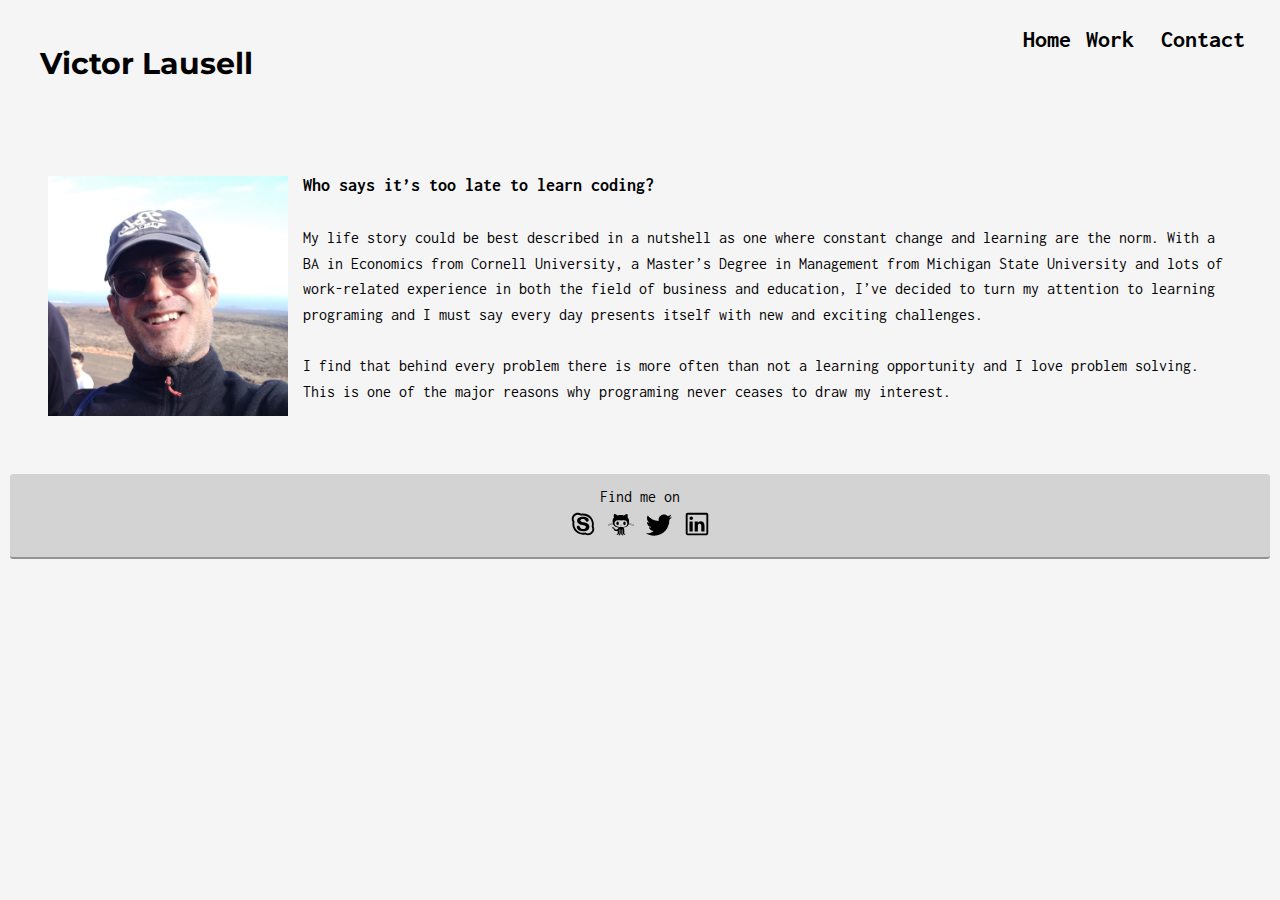
==== commit c74a19fe: "CF.6.7 updated contact page" ====
--- a/index.html
+++ b/index.html
@@ -71,6 +71,8 @@
     <footer class="page-footer">
       <div class="social-media">
         <p>Find me on</p>
+                  <!-- Skype logo -->
+      <a href="skype:lausellv?add" target="_blank"><img src="images/287648_skype_icon.svg" alt="skype" ></a>
         <!-- Github logo -->
         <a href="https://github.com/lausellv" target="_blank"
           ><img src="images/iconfinder_github_394189b.svg" alt="github"
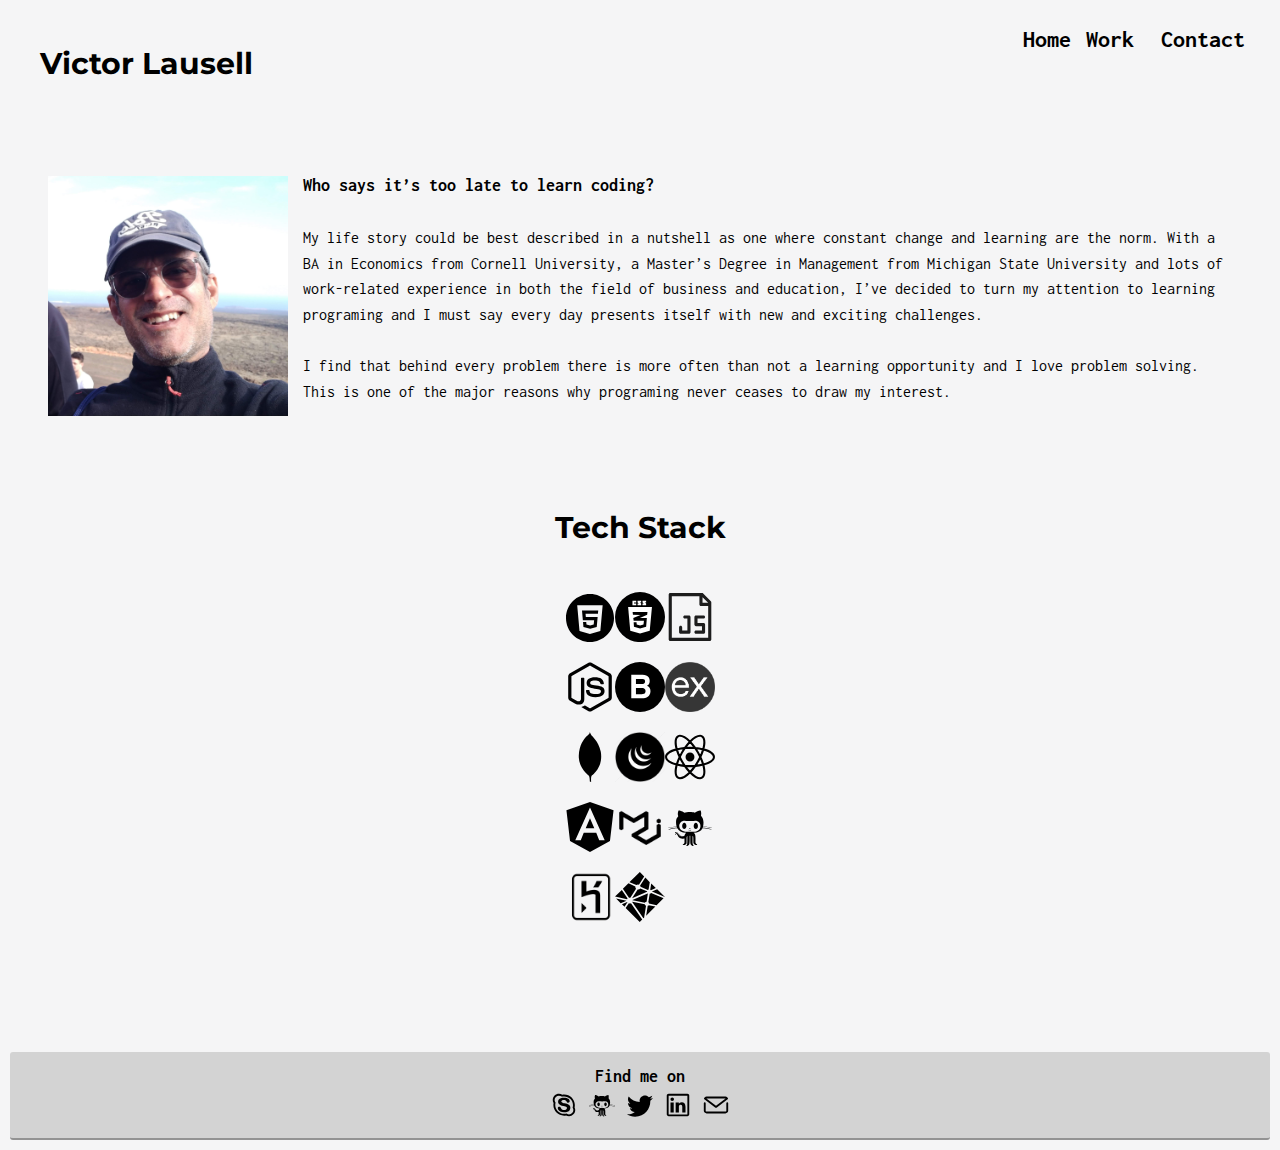
==== commit e70b35df: "CF 6.7 further updates" ====
--- a/index.html
+++ b/index.html
@@ -44,8 +44,7 @@
     </header>
     <div class="profile">
       <div id="column2">
-       
-        
+      
         
           <!-- <img src="http://via.placeholder.com/150x150" alt="A photograph of me"> -->
           <img
@@ -62,15 +61,106 @@
           </br>
             I find that behind every problem there is more often than not a learning opportunity and I love problem solving. This is one of the major reasons why programing never ceases to draw my interest.
             </p></div>
-      
- 
-      
-      
+    </div>
+
+    <div class="icon-container">
+      <div id="stack"><h1 >Tech Stack</h1></div>
+      <div class="stack-icons-container">
+        <img
+          class="stack-icon"
+          src="images/html_black_logo_icon_147124.svg" 
+          alt="HTML 5"
+          title="HTML 5"
+        />
+        <img
+          class="stack-icon"
+          src="images/291788_css3_icon.svg"
+          width="50px"
+          alt="CSS 3"
+          title="CSS 3"
+        />
+        <img
+          class="stack-icon"
+          src="images/2814503_coding_filetype_javascript_programming_development_icon.svg"
+          width="50px"
+          alt="JavaScript"
+          title="JavaScript"
+        />
+        <img
+          class="stack-icon"
+          src="images/4375378_js_logo_node_icon.svg"
+          width="50px" height="50px"
+          alt="nodeJS"
+          title="nodeJS"
+        />
+        <img
+          class="stack-icon"
+          src="images/291791_bootstrap_icon.svg" width="50px"
+          alt="Bootstrap"
+          title="Bootstrap"
+        />
+        <img
+          class="stack-icon"
+          src="images/express.png"
+          alt="expressJS"
+          title="expressJS"
+        />
+        <img
+          class="stack-icon"
+          src="images/4691284_mongodb_icon.svg"
+          alt="mongoDB"
+          title="mongoDB"
+        />
+        <img
+          class="stack-icon"
+          src="images/jquery-icon-0.jpg"
+          alt="jQuery"
+          title="jQuery"
+        />
+        <img
+          class="stack-icon"
+          src="images/4691292_react native_react_icon.svg"
+          alt="reactJS"
+          title="reactJS"
+        />
+        <img
+          class="stack-icon"
+          src="images/4691504_angular_icon.svg" width="50px"
+          alt="Angular"
+          title="Angular"
+        />
+       
+        <img
+          class="stack-icon"
+          src="images/material_ui_icon_137419.png"
+          alt="Material UI"
+          title="Material UI"
+        />
+        <img
+          class="stack-icon"
+          src="images/iconfinder_github_394189b.svg"
+          width="50px" 
+          alt="git"
+          title="git"
+        />
+        <img
+          class="stack-icon"
+          src="images/heroku-icon-15.jpg"
+          alt="Heroku"
+          title="Heroku"
+        />
+        <img
+          class="stack-icon"
+          src="images/4691413_netlify_icon.svg"
+          alt="netlify"
+          title="netlify"
+        />
+      </div>
     </div>
 
     <footer class="page-footer">
       <div class="social-media">
-        <p>Find me on</p>
+        <h3>Find me on</h3>
                   <!-- Skype logo -->
       <a href="skype:lausellv?add" target="_blank"><img src="images/287648_skype_icon.svg" alt="skype" ></a>
         <!-- Github logo -->
@@ -85,6 +175,8 @@
         <a href="https://www.linkedin.com/in/lausellv" target="_blank"
           ><img src="images/iconfinder_icon-social-linkedin-outline_211909b.svg" alt="linkedin"
         /></a>
+                     <!-- email logo -->
+      <a href="mailto:lausellv@yahoo.com" target="_blank"><img src="images/5340267_e_email_letter_mail_icon.svg"  alt="skype" ></a>
       </div>
     </footer>
 
--- a/css/style.production.css
+++ b/css/style.production.css
@@ -21,52 +21,34 @@
 font-family: 'Inconsolata', monospace;
 font-family: 'Montserrat', sans-serif; */
 
-:root {
-  --black: #000;
-  --white: #fff;
-  --primary-color: #d3d3d3;
-  --secondary-color: #e1e2e1;
-  --bg-color: #f5f5f6;
-  --light-blue-grey:#D3D3D3;
-  --primary-color-darker: darken(--primary-color, 20%);
-  --visited-links: #306569;
-  --active-links: #489c79;
-  --font-size-body: 16px;
-  --font-size-h1: 30px;
-  --font-size-h2: 24px;
-  --font-size-h3: 18px;
-  --font-weight-body: 400;
-  --font-weight-h1-h2-h3: 700;
-}
-
 * {
   -webkit-box-sizing: border-box;
           box-sizing: border-box;
 }
 
 body {
-  background-color: var(--bg-color);
+  background-color: #f5f5f6;
   font-family: "Inconsolata", monospace;
-  font-weight: var(--font-weight-body);
-  font-size: var(--font-size-body);
+  font-weight: 400;
+  font-size: 16px;
   line-height: 1.6;
   /* sets the line height to 1.6 */
 }
 
 h1 {
   font-family: "Montserrat", sans-serif;
-  font-size: var(--font-size-h1);
-  font-weight: var(--font-weight-h1-h2-h3);
+  font-size: 30px;
+  font-weight: 700;
 }
 
 h2 {
-  font-size: var(--font-size-h2);
-  font-weight: var(--font-weight-h1-h2-h3);
+  font-size: 24px;
+  font-weight: 700;
 }
 
 h3 {
-  font-size: var(--font-size-h3);
-  font-weight: var(--font-weight-h1-h2-h3);
+  font-size: 18px;
+  font-weight: 700;
 }
 
 div {
@@ -86,7 +68,7 @@
 
 a.visited {
   /* link previously visited */
-  color: var(--visited-links);
+  color: #306569;
 }
 
 a:hover,
@@ -97,7 +79,7 @@
 
 a:active {
   /* selected link */
-  color: var(--active-links);
+  color: #489c79;
 }
 
 .about {
@@ -114,18 +96,15 @@
   font-family: Inconsolata, monospace;
 }
 
-div.about,
-div.social-media,
-button,
-.button {
+div.about {
   /* overwrites browser defaults and resets the border */
   border: none;
   display: inline-block;
   /* takes the font from the outer container */
   /* font-family: inherit; */
   /* styles the button */
-  background-color: var(--primary-color);
-  color: var(--black);
+  background-color: #d3d3d3;
+  color: #000;
   text-decoration: none;
   /* no need to specify the font-size since it was done when styling the body */
   /* font-size: 16px; */
@@ -141,6 +120,78 @@
   transition: 0.2s opacity;
 }
 
+div.social-media {
+  /* overwrites browser defaults and resets the border */
+  border: none;
+  display: inline-block;
+  /* takes the font from the outer container */
+  /* font-family: inherit; */
+  /* styles the button */
+  background-color: #d3d3d3;
+  color: #000;
+  text-decoration: none;
+  /* no need to specify the font-size since it was done when styling the body */
+  /* font-size: 16px; */
+  padding: 10px;
+  border-radius: 3px;
+  /* width of the border, type, color */
+  border-bottom: 2px solid rgba(0, 0, 0, 0.3);
+  /* transition-duration: 0.2s;
+  transition-property: opacity; */
+  /* combined transition duration with transition property */
+  -webkit-transition: 0.2s opacity;
+  -o-transition: 0.2s opacity;
+  transition: 0.2s opacity;
+}
+
+button {
+  /* overwrites browser defaults and resets the border */
+  border: none;
+  display: inline-block;
+  /* takes the font from the outer container */
+  /* font-family: inherit; */
+  /* styles the button */
+  background-color: #d3d3d3;
+  color: #000;
+  text-decoration: none;
+  /* no need to specify the font-size since it was done when styling the body */
+  /* font-size: 16px; */
+  padding: 10px;
+  border-radius: 3px;
+  /* width of the border, type, color */
+  border-bottom: 2px solid rgba(0, 0, 0, 0.3);
+  /* transition-duration: 0.2s;
+  transition-property: opacity; */
+  /* combined transition duration with transition property */
+  -webkit-transition: 0.2s opacity;
+  -o-transition: 0.2s opacity;
+  transition: 0.2s opacity;
+}
+
+.button {
+  /* overwrites browser defaults and resets the border */
+  border: none;
+  display: inline-block;
+  /* takes the font from the outer container */
+  /* font-family: inherit; */
+  /* styles the button */
+  background-color: #d3d3d3;
+  color: #000;
+  text-decoration: none;
+  /* no need to specify the font-size since it was done when styling the body */
+  /* font-size: 16px; */
+  padding: 10px;
+  border-radius: 3px;
+  /* width of the border, type, color */
+  border-bottom: 2px solid rgba(0, 0, 0, 0.3);
+  /* transition-duration: 0.2s;
+  transition-property: opacity; */
+  /* combined transition duration with transition property */
+  -webkit-transition: 0.2s opacity;
+  -o-transition: 0.2s opacity;
+  transition: 0.2s opacity;
+}
+
 div.social-media.about{
   background-color:#F5F5F6;
 }
@@ -161,8 +212,8 @@
 } */
 
 .button__secondary {
-  background-color: var(--secondary-color);
-  color: var(--black);
+  background-color: #e1e2e1;
+  color: #000;
   /* the rest is inherited by the styled applied to the original button. no need to go over that as long as this secondary button is below on the style sheet */
 }
 
@@ -243,6 +294,112 @@
   right: 0;
   width: 95%;
 }
+.icon-container {
+  position: relative;
+}
+
+#stack {
+  
+    padding: 20px;
+    text-align: center;
+  
+}
+.stack-icons-container {
+  margin: 0 10%;
+  display: -ms-grid;
+  display: grid;
+  -ms-grid-columns: 1fr 1fr 1fr;
+  grid-template-columns: 1fr 1fr 1fr;
+  -ms-grid-rows: 1fr 1fr 1fr 1fr 1fr 1fr;
+  grid-template-rows: 1fr 1fr 1fr 1fr 1fr 1fr;
+  -webkit-box-pack: center;
+      -ms-flex-pack: center;
+          justify-content: center;
+  -webkit-box-align: center;
+      -ms-flex-align: center;
+          align-items: center;
+  -ms-grid-column-align: center;
+      justify-self: center;
+}
+.stack-icons-container > *:nth-child(1) {
+  -ms-grid-row: 1;
+  -ms-grid-column: 1;
+}
+.stack-icons-container > *:nth-child(2) {
+  -ms-grid-row: 1;
+  -ms-grid-column: 2;
+}
+.stack-icons-container > *:nth-child(3) {
+  -ms-grid-row: 1;
+  -ms-grid-column: 3;
+}
+.stack-icons-container > *:nth-child(4) {
+  -ms-grid-row: 2;
+  -ms-grid-column: 1;
+}
+.stack-icons-container > *:nth-child(5) {
+  -ms-grid-row: 2;
+  -ms-grid-column: 2;
+}
+.stack-icons-container > *:nth-child(6) {
+  -ms-grid-row: 2;
+  -ms-grid-column: 3;
+}
+.stack-icons-container > *:nth-child(7) {
+  -ms-grid-row: 3;
+  -ms-grid-column: 1;
+}
+.stack-icons-container > *:nth-child(8) {
+  -ms-grid-row: 3;
+  -ms-grid-column: 2;
+}
+.stack-icons-container > *:nth-child(9) {
+  -ms-grid-row: 3;
+  -ms-grid-column: 3;
+}
+.stack-icons-container > *:nth-child(10) {
+  -ms-grid-row: 4;
+  -ms-grid-column: 1;
+}
+.stack-icons-container > *:nth-child(11) {
+  -ms-grid-row: 4;
+  -ms-grid-column: 2;
+}
+.stack-icons-container > *:nth-child(12) {
+  -ms-grid-row: 4;
+  -ms-grid-column: 3;
+}
+.stack-icons-container > *:nth-child(13) {
+  -ms-grid-row: 5;
+  -ms-grid-column: 1;
+}
+.stack-icons-container > *:nth-child(14) {
+  -ms-grid-row: 5;
+  -ms-grid-column: 2;
+}
+.stack-icons-container > *:nth-child(15) {
+  -ms-grid-row: 5;
+  -ms-grid-column: 3;
+}
+.stack-icons-container > *:nth-child(16) {
+  -ms-grid-row: 6;
+  -ms-grid-column: 1;
+}
+.stack-icons-container > *:nth-child(17) {
+  -ms-grid-row: 6;
+  -ms-grid-column: 2;
+}
+.stack-icons-container > *:nth-child(18) {
+  -ms-grid-row: 6;
+  -ms-grid-column: 3;
+}
+
+.stack-icon {
+  max-height: 50px;
+  margin: auto;
+  margin-bottom: 20px;
+}
+
 
 .profile .profile__portrait {
   float: left;
@@ -272,8 +429,8 @@
     grid-gap: 20px;
   }
   .grid-item {
-    background-color: var(--grid-background);
-    color: var(--dark-font);
+    background-color: undefined;
+    color: undefined;
     width: auto;
     min-height: auto;
     padding: 10px 15px;
@@ -283,7 +440,7 @@
 .grid .grid-item {
   height: 250px;
   overflow: auto;
-  background-color: var(--light-blue-grey);
+  background-color: #D3D3D3;
 }
 
 .page-footer {
